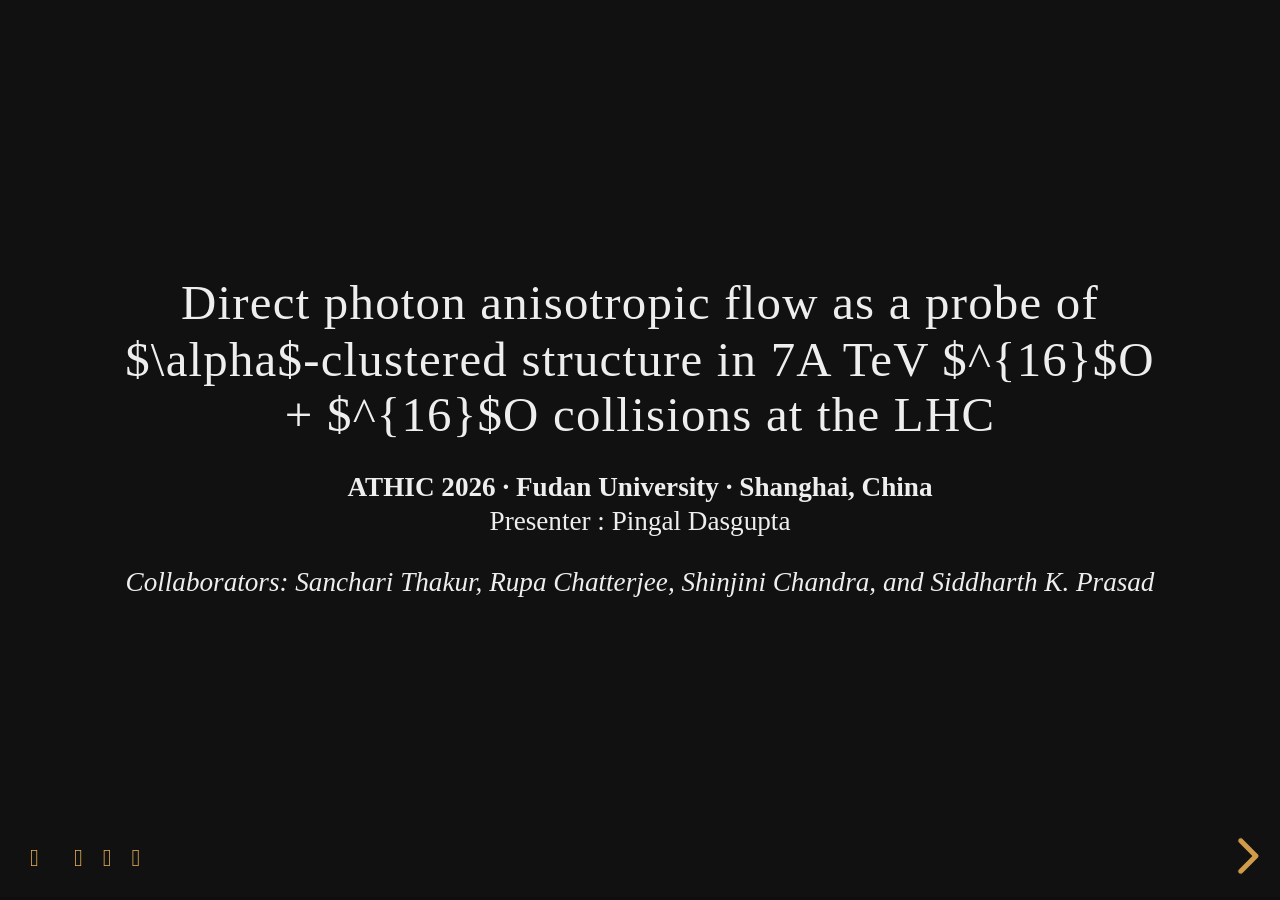
==== index.html @ 19c724df "Add files via upload" ====
<!doctype html>
<html lang="en">

<head>
  <meta charset="utf-8">

  <title>Direct photon anisotropic flow as a probe of alpha clustered structure in 7A TeV 16O+16O collisions at the LHC</title>

  <meta name="description" content="A framework for easily creating beautiful presentations using HTML">
  <meta name="author" content="Hakim El Hattab">

  <meta name="apple-mobile-web-app-capable" content="yes">
  <meta name="apple-mobile-web-app-status-bar-style" content="black-translucent">

  <meta name="viewport" content="width=device-width, initial-scale=1.0">

  <link rel="stylesheet" href="libs/reveal.js/4.3.1/reset.css">
  <link rel="stylesheet" href="libs/reveal.js/4.3.1/reveal.css">

  <link rel="stylesheet" href="https://maxcdn.bootstrapcdn.com/font-awesome/4.5.0/css/font-awesome.min.css">

  <!-- highlight Theme -->
  
  <link rel="stylesheet" href="libs/highlight.js/11.3.1/styles/monokai.min.css">
  
	
		
	<link rel="stylesheet" href="libs/reveal.js/4.3.1/plugin/chalkboard/style.css">
	
	
	
  <link rel="stylesheet" href="libs/reveal.js/4.3.1/plugin/customcontrols/style.css">
  
	



  <!-- Revealjs Theme -->
  
  <link rel="stylesheet" href="libs/reveal.js/4.3.1/theme/night.css" id="theme">
  
  

  <link rel="stylesheet" href="libs/styles/tasklist.css">
	<link rel="stylesheet" href="libs/styles/iota.css">
	<link rel="stylesheet" href="libs/styles/layout.css">


  <!-- Revealjs Theme -->
  
  <link rel="stylesheet" href="heading-case.css">
  

   <!-- css list -->
	

   

</head>

<body>

   

  <div class="reveal">

    <!-- Any section element inside of this container is displayed as a slide -->
    <div class="slides">

      


    
        <section >
            
            <h1>Direct photon anisotropic flow as a probe of $\alpha$-clustered structure in 7A TeV $^{16}$O + $^{16}$O collisions at the LHC</h1>
<p><strong>ATHIC 2026 · Fudan University · Shanghai, China</strong><br>
Presenter : Pingal Dasgupta</p>
<p><em>Collaborators: Sanchari Thakur, Rupa Chatterjee, Shinjini Chandra, and Siddharth K. Prasad</em></p>

            </section>
    



    
        <section >
            
            <h1>Outline</h1>
<ol>
<li>
<p><strong>QGP and Electromagnetic Probes</strong></p>
</li>
<li>
<p><strong>What makes O+O collisions interesting</strong></p>
</li>
<li>
<p><strong>Results</strong></p>
</li>
<li>
<p><strong>Summary</strong></p>
</li>
</ol>

            </section>
    



    
        <section >
            
            <h1>Quark–Gluon Plasma</h1>
<figure>
  <img src="figures_phasediagram.png" alt="QGP phase diagram" width="380" />
  <figcaption>QCD phase diagram. Source: <a href="https://www.bnl.gov/newsroom/news.php?a=21870">Brookhaven National Laboratory</a>.</figcaption>
</figure>
<!-- - ##### QGP (Quark–Gluon Plasma) is a deconfined state of quarks and gluons that existed a few microseconds after the Big Bang. -->
<!-- ##### Relativistic heavy-ion collisions produce a deconfined phase of quarks and gluons that mimics the early universe! -->
<!-- - ##### Produced hadrons and their phase-space distributions are indirect probes of the thermodynamic and dynamic properties of the QGP. -->
<ul>
<li>
<p>Relativistic heavy-ion collisions produce a deconfined phase of quarks and gluons that mimics the early universe!</p>
</li>
<li>
<p>We can learn about the thermodynamic and dynamic properties of the QGP.</p>
</li>
</ul>

            </section>
    



    
        <section >
            
            <h1>Electromagnetic Probes</h1>
<img src="em.png" alt="comp" height="300" width="600"/>
<figcaption>Spacetime evolution of fireball. Source: <a href="https://u.osu.edu/vishnu/physics/">OSU_edu</a>.</figcaption>
</figure>
<ul>
<li>
<p>Electromagnetic probes are clean and do not suffer final-state interactions.</p>
</li>
<li>
<p>They are sensitive to the initial state of the collisions and the formation time.</p>
</li>
<li>
<p>There are two types of direct signals: direct photons and dileptons.</p>
</li>
</ul>

            </section>
    



    
        <section >
            
            <h1>Anisotropic Flow</h1>
<ul>
<li>The initial spatial anisotropy ($\epsilon_2$, $\epsilon_3$, …) in the overlap zone converts into momentum anisotropy, providing evidence of a strongly interacting, hot, dense medium.</li>
</ul>
<p>The particle momentum distribution can be expanded in a Fourier series as follows:</p>
<p>$\begin{equation}\label{eq: v2}
\frac{dN}{d^2p_Tdy} = \frac{1}{2\pi} \frac{dN}{ p_T dp_T dy}[1+ 2 \sum_{n=1}^{\infty} v_n (p_T)  \rm{cos} n (\phi - \psi_n)].
\end{equation}$</p>
<p>See below how flow emerges from initial pressure gradients.</p>
<video controls width="400">
  <source src="animation_TwithFlow_woif.mp4" type="video/mp4">
</video>

            </section>
    



    
        <section >
            
            <h1>$\alpha$-clustering</h1>
<img src="clustering.png" alt="cluster" height="400" width="900"/>
<figcaption>$\alpha$ clustering. Source: <a href="https://www.nature.com/articles/s41467-022-29582-0">Nature</a>.</figcaption>
</figure>
<ul>
<li>
<p>Clustering refers to a phenomenon in which nuclei with $A = 4N$, such as $^8$Be, $^{12}$C, and $^{16}$O, behave like molecules composed of $\alpha$-clusters.</p>
</li>
<li>
<p>Experiments still lack direct evidence for $\alpha$-clustering in the ground states of light nuclei. Some first-principles theories, such as QMD, predict clustering [Nature].</p>
</li>
</ul>

            </section>
    



    
        <section >
            
            <h1>Probing α-clustered Structure in Collider Experiments</h1>
<ul>
<li>Pioneering work: “Signatures of alpha clustering in light nuclei from relativistic nuclear collisions,” by Wojciech Broniowski and Enrique Ruiz Arriola, <em>Phys. Rev. Lett.</em> 112, 112501 (2014).</li>
</ul>
<img src="cluster_CPb.png" alt="cluster" width="400"/>
<figcaption>C+Pb @ 17A GeV using GLISSANDO. Source: <a href="https://journals.aps.org/prl/abstract/10.1103/PhysRevLett.112.112501">Broniowski, Arriola PRL 2014</a>.</figcaption>
</figure>
This was followed by many studies using realistic dynamical models or machine learning to identify signatures of clustering in observables.
<p>…</p>

            </section>
    



    
        <section >
            
            <h1>Effects on Direct Photons</h1>
<p>The first studies of clustering effects on direct photon observables include:</p>
<ol>
<li>
<p>“Thermal photons as a sensitive probe of $\alpha$-cluster in C+Au collisions at the BNL Relativistic Heavy Ion Collider,” PD, G.L. Ma, R. Chatterjee, et al., <em>Eur. Phys. J. A</em> 57 (4), 134 (2021).</p>
</li>
<li>
<p>“Production and anisotropic flow of thermal photons in collisions of $\alpha$-clustered carbon with heavy nuclei at relativistic energies,” PD, R. Chatterjee, and G.L. Ma, <em>Phys. Rev. C</em> 107, 044908 (2023).
</span></p>
</li>
</ol>
<!-- <img src="CAu.png" alt="CAu" width="200"/>
<img src="CAu.png" alt="CAu" width="200"/>
<figcaption>C+Au at 200 AGeV: initial-state energy-density profiles with and without $\alpha$-clustering. Source: <a href="https://link.springer.com/article/10.1140/epja/s10050-021-00441-8">PD, G.L. Ma ${\it et al.}$</a>.</figcaption>
</figure> -->
<div style="display: flex; justify-content: center; gap: 40px;">
  <figure style="margin: 0; text-align: center;">
    <img src="CAu.png" height="250", width="300">
    <figcaption>(a) C+Au at 200 AGeV: initial-state energy-density profiles with and without $\alpha$-clustering. <a href="https://link.springer.com/article/10.1140/epja/s10050-021-00441-8">PD, G.L. Ma ${\it et al.}$</a></figcaption>
  </figure>
  <figure style="margin: 0; text-align: center;">
    <img src="photon_v3_music.png" height="300", width="350">
    <figcaption>(b) Triangular flow as a function of $p_T$ for the most central C+Au collisions. <a href="https://journals.aps.org/prc/abstract/10.1103/PhysRevC.107.044908">PD, RC, G.L. Ma ${\it et al.}$</a></figcaption>
  </figure>
</div>
            </section>
    



    
        <section >
            
            <h2>Why O+O Collisions?</h2>
<ul>
<li>
<p>Small systems have shown promising collective behavior in flow observables.</p>
</li>
<li>
<p>Oxygen has a ${\color{red} \rm tetrahedral}$ structure. Relativistic collisions at very high energies can reveal aspects of this structure.</p>
</li>
</ul>
<div style="display: flex; justify-content: center; gap: 40px;">
  <figure style="margin: 0; text-align: center;">
<img src="OC.png" alt="e3"  width="1200"/>
<figcaption>Oxygen structure. Source: <a href="https://link.springer.com/article/10.1140/epja/s10050-025-01608-3?fromPaywallRec=false">tetrahedral structure</a>.</figcaption>
</figure>
  <figure style="margin: 0; text-align: center;">
<img src="glissando.png" alt="cluster"  width="1000"/>
<figcaption>Overlapping nucleon density distribution. Source: <a href="https://ujk.edu.pl/homepages/mryb/GLISSANDO/">GLISSANDO</a>.</figcaption>
</figure>
</div>
            </section>
    



    
        <section >
            
            <h2>O+O Collisions at 7A TeV at the LHC</h2>
<ul>
<li>
<p>${\rm \color{red}GLISSANDO3}$ is an established Monte Carlo event generator used to characterize the initial stages of relativistic heavy-ion collisions.</p>
</li>
<li>
<p>Two cases are considered: clustered and unclustered.</p>
</li>
<li>
<p>GLISSANDO3 indicates that the most central collisions are important because they are expected to show geometry-dominated effects (the cluster structure) more clearly than peripheral collisions.</p>
</li>
</ul>
<div style="display: flex; justify-content: center; gap: 40px;">
  <figure style="margin: 0; text-align: center;">
<img src="epsilon2.png" alt="e3" height="400" width="900"/>
<figcaption>Initial-state ellipticity. Source: <a href="https://link.springer.com/article/10.1140/epjc/s10052-026-16194-x">$\epsilon_2$</a>.</figcaption>
</figure>
  <figure style="margin: 0; text-align: center;">
<img src="epsilon3.png" alt="e3" height="400" width="900"/>
<figcaption>Initial-state triangularity. Source: <a href="https://link.springer.com/article/10.1140/epjc/s10052-026-16194-x">$\epsilon_3$</a>.</figcaption>
</figure>
</div>
            </section>
    



    
        <section >
            
            <h2>Framework: O+O at 7A TeV</h2>
<ul>
<li>
<p>GLISSANDO3 initial condition.</p>
</li>
<li>
<p>The ideal hydrodynamical framework $\color{red} \rm MUSIC$ is used to evolve the initial conditions.</p>
</li>
<li>
<p>The system formation time is 0.14 fm/$c$.</p>
</li>
<li>
<p>Equation of state: $\color{red}\rm lattice EOS s95p-v1$.</p>
</li>
<li>
<p>A crossover transition from hot, dense plasma to hadronic gas is assumed to occur at a temperature of about 184 MeV.</p>
</li>
<li>
<p>The freeze-out temperature is 137 MeV.</p>
</li>
<li>
<p>QGP rates: P. Arnold et al., <em>JHEP</em> 0112, 009 (2001) (leading-order contributions); J. Ghiglieri et al., <em>JHEP</em> 1305, 010 (2013) (next-to-leading-order contributions).</p>
</li>
<li>
<p>Hadronic rates: S. Turbide et al., <em>Phys. Rev. C</em> 69, 014903 (2004).</p>
</li>
</ul>
<!-- <img src="pp.png" alt="cluster" width="400"/>
<figcaption>Partcipant Plane Method. </figcaption>
</figure> -->
<p>Anisotropic flow coefficients are defined as:
$\begin{eqnarray}
v_n (p_T) \ = \ \frac{\int_0^{2\pi}
d\phi {\rm cos} [n (\phi-\psi_{n})] \frac{dN}{p_T dp_T dy d\phi}}{\int_0^{2\pi} d\phi \frac{dN}{p_Tdp_Tdy d\phi}}
\end{eqnarray}$</p>

            </section>
    



    
        <section >
            
            <h2>Direct Photon Spectra</h2>
<div style="display: flex; justify-content: center; gap: 40px;">
  <figure style="margin: 0; text-align: center;">
<img src="0-5cent.png" alt="0-5" width="1000"/>
<figcaption>Direct photon spectra, 0–5%. Source: <a href="https://link.springer.com/article/10.1140/epjc/s10052-026-16194-x">ST, PD, RC, ${\it et al.}$, EPJC</a>.</figcaption>
</figure>
</figure>
  <figure style="margin: 0; text-align: center;">
<img src="30-40cent.png" alt="30-40"  width="1000"/>
<figcaption>Direct photon spectra, 30–40%. Source: <a href="https://link.springer.com/article/10.1140/epjc/s10052-026-16194-x">ST, PD, RC, ${\it et al.}$, EPJC</a>.</figcaption>
</figure>
</div>
Two centrality classes have been studied: (a) central (0–5%) and (b) peripheral (30–40%).
<ul>
<li>The direct photon spectra are comparable between clustered and unclustered collisions.</li>
</ul>

            </section>
    



    
        <section >
            
            <h2>Direct Photon Flow Observables</h2>
<div style="display: flex; justify-content: center; gap: 40px;">
  <figure style="margin: 0; text-align: center;">
<img src="v_n_0-5.png" alt="0-5" width="1000"/>
<figcaption>Direct photon anisotropic flow, 0–5%. Source: <a href="https://link.springer.com/article/10.1140/epjc/s10052-026-16194-x">ST, PD, RC, ${\it et al.}$, EPJC</a>.</figcaption>
</figure>
</figure>
  <figure style="margin: 0; text-align: center;">
<img src="v_n_30-40.png" alt="30-40"  width="1000"/>
<figcaption>Direct photon anisotropic flow, 30–40%. Source: <a href="https://link.springer.com/article/10.1140/epjc/s10052-026-16194-x">ST, PD, RC, ${\it et al.}$, EPJC</a>.</figcaption>
</figure>
</div>
<ul>
<li>
<p>The direct photon $v_3$ is substantially larger in clustered than in unclustered collisions for 0–5% O+O collisions at 7A TeV. The $v_2$ in clustered collisions is slightly smaller than in unclustered collisions at the same centrality.</p>
</li>
<li>
<p>The direct photon $v_2$ is substantially larger in clustered than in unclustered collisions for 30–40% O+O collisions at 7A TeV. The $v_3$ in clustered collisions is comparable to that in unclustered collisions at the same centrality.</p>
</li>
</ul>

            </section>
    



    
        <section >
            
            <h2>Ratio of Flow Observables</h2>
<div style="display: flex; justify-content: center; gap: 40px;">
  <figure style="margin: 0; text-align: center;">
<img src="v2byv3_0-5.png" alt="0-5" width="1000"/>
<figcaption>Ratio of $v_2$ and $v_3$, 0–5%. Source: <a href="https://link.springer.com/article/10.1140/epjc/s10052-026-16194-x">ST, PD, RC, ${\it et al.}$, EPJC</a>.</figcaption>
</figure>
</figure>
  <figure style="margin: 0; text-align: center;">
<img src="v2byv3_30-40.png" alt="30-40"  width="1000"/>
<figcaption>Ratio of $v_2$ and $v_3$, 30–40%. Source: <a href="https://link.springer.com/article/10.1140/epjc/s10052-026-16194-x">ST, PD, RC, ${\it et al.}$, EPJC</a>.</figcaption>
</figure>
</div>
<ul>
<li>
<p>The ratio is an efficient observable because it is not diluted by prompt-photon contributions [<a href="https://journals.aps.org/prc/abstract/10.1103/PhysRevC.104.064907">RC, PD, <em>Phys. Rev. C</em></a>].</p>
</li>
<li>
<p>The ratio of $v_2$ and $v_3$ shows opposite behavior in central and peripheral collisions.</p>
</li>
</ul>

            </section>
    



    
        <section >
            
            <h2>Summary</h2>
<ul>
<li>
<p>The $\alpha$-cluster structure in light nuclei produces significant initial spatial anisotropy, which is expected to affect the momentum anisotropy (flow) of final-state particles.</p>
</li>
<li>
<p>Measurements of photon anisotropic-flow parameters can serve as an important way to study the cluster structure.</p>
</li>
<li>
<p>We studied photon anisotropic-flow parameters in clustered and unclustered O+O collisions at 7A TeV using the hydrodynamical model MUSIC. The initial profiles used in our calculations were obtained from GLISSANDO.</p>
</li>
<li>
<p>Elliptic flow ($v_2$) is larger in the most central unclustered O+O collisions, consistent with the average initial ellipticity. Triangular flow ($v_3$) is larger in the most central clustered O+O collisions, consistent with the average initial triangular anisotropy.</p>
</li>
<li>
<p>Comparing these simulation results with data from the proposed O+O collisions at 7 TeV at the LHC could provide experimental evidence for a cluster structure in oxygen nuclei.</p>
</li>
</ul>

            </section>
    



    
        <section >
            
            <h2></h2>
<h4>Thank you for your attention!</h4>

            </section>
    


    </div>


  </div>

  <div class="line top"></div>
  <div class="line bottom"></div>
  <div class="line left"></div>
  <div class="line right"></div>

  <script src="libs/reveal.js/4.3.1/reveal.js"></script>
<script src="libs/reveal.js/4.3.1/plugin/notes/notes.js"></script>
<script src="libs/reveal.js/4.3.1/plugin/markdown/markdown.js"></script>
<script src="libs/reveal.js/4.3.1/plugin/highlight/highlight.js"></script>
<script src="libs/reveal.js/4.3.1/plugin/math/math.js"></script>
<script src="libs/reveal.js/4.3.1/plugin/fullscreen/plugin.js"></script>
<script src="libs/reveal.js/4.3.1/plugin/animate/plugin.js"></script>
<script src="libs/reveal.js/4.3.1/plugin/animate/svg.min.js"></script>
<script src="libs/reveal.js/4.3.1/plugin/anything/plugin.js"></script>
<script src="libs/reveal.js/4.3.1/plugin/anything/Chart.min.js"></script>
<script src="libs/reveal.js/4.3.1/plugin/anything/d3/d3.v3.min.js"></script>
<script src="libs/reveal.js/4.3.1/plugin/anything/d3.patch.js"></script>
<script src="libs/reveal.js/4.3.1/plugin/anything/d3/queue.v1.min.js"></script>
<script src="libs/reveal.js/4.3.1/plugin/anything/d3/topojson.v1.min.js"></script>
<script src="libs/reveal.js/4.3.1/plugin/anything/function-plot.js"></script>
<script src="libs/reveal.js/4.3.1/plugin/customcontrols/plugin.js"></script>
<script src="libs/reveal.js/4.3.1/plugin/embed-tweet/plugin.js"></script>
<script src="libs/reveal.js/4.3.1/plugin/chart/chart.min.js"></script>
<script src="libs/reveal.js/4.3.1/plugin/chart/plugin.js"></script>
<script src="libs/reveal.js/4.3.1/plugin/verticator/verticator.js"></script>

<script src="libs/reveal.js/4.3.1/plugin/zoom/zoom.js"></script>
<script src="libs/reveal.js/4.3.1/plugin/search/search.js"></script>
<script src="libs/reveal.js/4.3.1/plugin/menu/menu.js"></script>
<script src="libs/reveal.js/4.3.1/plugin/chalkboard/plugin.js"></script>

<!--	<script src="libs/reveal.js/4.3.1/plugin/audio-slideshow/plugin.js"></script>  -->
<!--	<script src="libs/reveal.js/4.3.1/plugin/audio-slideshow/recorder.js"></script>-->
<!--	<script src="libs/reveal.js/4.3.1/plugin/audio-slideshow/RecordRTC.js"></script>-->

  

<script>
  const printPlugins = [
      RevealNotes,
      RevealHighlight,
      RevealMath.MathJax3,
      RevealAnimate,
      RevealChalkboard, 
			RevealEmbedTweet,
			RevealChart,
		];

		const plugins =  [...printPlugins,
		RevealZoom, 
		RevealSearch, 
				RevealMarkdown, 
				RevealMenu, 
				RevealFullscreen,
				RevealAnything,
				//RevealAudioSlideshow,
				//RevealAudioRecorder,
				RevealCustomControls, 
				// poll
				// question
				// seminar
				Verticator 
				 ]


		// Also available as an ES module, see:
		// https://revealjs.com/initialization/
		Reveal.initialize({
			controls: true,
      controlsTutorial: true,
      controlsLayout: 'bottom-right',
      controlsBackArrows: 'faded',
      progress: true,
      slideNumber: true,
      //#showSlideNumber "all" "print" "speaker"
      hash: true, //# hash: false,
      //# respondToHashChanges: true,
      //# history: false,
      keyboard: true,
      //#keyboardCondition: null,
      overview: true,
      center: true,
      touch: true,
      loop: false,
      rtl: false,
      //#navigationMode: 'default', linear grid
      shuffle: false,
      fragments: true,
      fragmentInURL: false,
      embedded: false,
      help: true,
      //#pause: true
      showNotes: false,
      autoPlayMedia: false, // TODO fix this to a nullable value
      //#preloadIframes: null. true false
      //#autoAnimate: true
      //#autoAnimateMatcher: null,
      //#autoAnimateEasing: 'ease',
      //autoAnimateDuration: 1.0,
      //#autoAnimateUnmatched: true
      //#autoAnimateStyles: []
      autoSlide: 0, // TODO fix this to a falseable value
      autoSlideStoppable: true,
      autoSlideMethod: '0',
      defaultTiming: 120,
      mouseWheel: false,
      //#previewLinks: false
      //#postMessage: true, // TODO : this can cause issues with the vscode api ???
      //#postMessageEvents: false,
      //#focusBodyOnPageVisibilityChange: true,
      transition: 'slide',
      transitionSpeed: 'default',
      backgroundTransition: 'fade',
      //#pdfMaxPagesPerSlide: Number.POSITIVE_INFINITY,
      //#pdfSeparateFragments: true,
      //#pdfPageHeightOffset: -1,
      viewDistance: 3,
      //#mobileViewDistance: 2,
      display: 'block',
      //#hideInactiveCursor: true,
      //#hideCursorTime: 5000

      // Parallax Background
      parallaxBackgroundImage: '',
      parallaxBackgroundSize: '',
      parallaxBackgroundHorizontal: 0,
      parallaxBackgroundVertical: 0,

      //Presentation Size
      width: 960,
			height: 700,
			margin: 0.04,
      minScale: 0.2,
      maxScale: 2,
      disableLayout: false,

      audio: {
        prefix: 'audio/', // audio files are stored in the "audio" folder
        suffix: '.ogg', // audio files have the ".ogg" ending
        textToSpeechURL: null, // the URL to the text to speech converter
        defaultNotes: false, // use slide notes as default for the text to speech converter
        defaultText: false, // use slide text as default for the text to speech converter
        advance: 0, // advance to next slide after given time in milliseconds after audio has played, use negative value to not advance
        autoplay: false, // automatically start slideshow
        defaultDuration: 5, // default duration in seconds if no audio is available
        defaultAudios: true, // try to play audios with names such as audio/1.2.ogg
        playerOpacity: 0.05, // opacity value of audio player if unfocused
        playerStyle: 'position: fixed; bottom: 4px; left: 25%; width: 50%; height:75px; z-index: 33;', // style used for container of audio controls
        startAtFragment: false, // when moving to a slide, start at the current fragment or at the start of the slide
      },
      
      chalkboard: { // font-awesome.min.css must be available
        //src: "chalkboard/chalkboard.json",
        storage: "chalkboard-demo",
      },
      
			customcontrols: {
					controls: [
      						{
						  id: 'toggle-overview',
						  title: 'Toggle overview (O)',
						  icon: '<i class="fa fa-th"></i>',
						  action: 'Reveal.toggleOverview();'
						}
						,
      {
        icon: '<i class="fa fa-pen-square"></i>',
        title: 'Toggle chalkboard (B)',
        action: 'RevealChalkboard.toggleChalkboard();'
      },
      {
        icon: '<i class="fa fa-pen"></i>',
        title: 'Toggle notes canvas (C)',
        action: 'RevealChalkboard.toggleNotesCanvas();'
      }
      
				]
			},
			chart: {
					defaults: { 
						color: 'lightgray', // color of labels
						scale: { 
							beginAtZero: true, 
							ticks: { stepSize: 1 },
							grid: { color: "lightgray" } , // color of grid lines
						},
					},
					line: { borderColor: [ "rgba(20,220,220,.8)" , "rgba(220,120,120,.8)", "rgba(20,120,220,.8)" ], "borderDash": [ [5,10], [0,0] ] }, 
					bar: { backgroundColor: [ "rgba(20,220,220,.8)" , "rgba(220,120,120,.8)", "rgba(20,120,220,.8)" ]}, 
					pie: { backgroundColor: [ ["rgba(0,0,0,.8)" , "rgba(220,20,20,.8)", "rgba(20,220,20,.8)", "rgba(220,220,20,.8)", "rgba(20,20,220,.8)"] ]},
					radar: { borderColor: [ "rgba(20,220,220,.8)" , "rgba(220,120,120,.8)", "rgba(20,120,220,.8)" ]}, 
			},
			math: {
				mathjax: 'https://cdn.jsdelivr.net/gh/mathjax/mathjax@2.7.8/MathJax.js',
				config: 'TeX-AMS_HTML-full',
				// pass other options into `MathJax.Hub.Config()`
				TeX: { Macros: { RR: "{\\bf R}" } }
				},
				anything: [ 
				{
		className: "plot",
		defaults: {width:500, height: 500, grid:true},
		initialize: (function(container, options){ options.target = "#"+container.id; functionPlot(options) })
	 },
	 {
		className: "chart",  
		initialize: (function(container, options){ container.chart = new Chart(container.getContext("2d"), options);  })
	 },
	 {
		className: "anything",
		initialize: (function(container, options){ if (options && options.initialize) { options.initialize(container)} })
	 },
					],
			// Learn about plugins: https://revealjs.com/plugins/
			plugins: (window.location.search.match(/print-pdf/gi) ? printPlugins : plugins ) 
		});
			


	    // Change chalkboard theme : 
		function changeTheme(input) {
			var config = {};
			config.theme = input.value;
			Reveal.getPlugin("RevealChalkboard").configure(config);
			input.blur();
		}

		// // Handle the message inside the webview
        // window.addEventListener('message', event => {

        //     const message = event.data; // The JSON data our extension sent

        //     switch (message.command) {
        //         case 'refactor':
        //             Reveal.toggleHelp();
        //     }
        // });

		if (window.location.search.match(/print-pdf-now/gi)) {
      		setTimeout(() => {
				window.print();
			  }, 2500);
			
    }
</script>

</body>

</html>
---- libs/highlight.js/11.3.1/styles/monokai.min.css ----
pre code.hljs{display:block;overflow-x:auto;padding:1em}code.hljs{padding:3px 5px}.hljs{background:#272822;color:#ddd}.hljs-keyword,.hljs-literal,.hljs-name,.hljs-selector-tag,.hljs-strong,.hljs-tag{color:#f92672}.hljs-code{color:#66d9ef}.hljs-attribute,.hljs-link,.hljs-regexp,.hljs-symbol{color:#bf79db}.hljs-addition,.hljs-built_in,.hljs-bullet,.hljs-emphasis,.hljs-section,.hljs-selector-attr,.hljs-selector-pseudo,.hljs-string,.hljs-subst,.hljs-template-tag,.hljs-template-variable,.hljs-title,.hljs-type,.hljs-variable{color:#a6e22e}.hljs-class .hljs-title,.hljs-title.class_{color:#fff}.hljs-comment,.hljs-deletion,.hljs-meta,.hljs-quote{color:#75715e}.hljs-doctag,.hljs-keyword,.hljs-literal,.hljs-section,.hljs-selector-id,.hljs-selector-tag,.hljs-title,.hljs-type{font-weight:700}
---- libs/reveal.js/4.3.1/plugin/chalkboard/style.css ----
div.palette, div.boardhandle {
  position: absolute;
/*
  height: 260px;
  margin: -130px 0 0 0px;
*/  
  top: 50%;
  transform: translateY(-50%);
  font-size: 24px;
  border-radius: 10px;
  border-top:    4px solid #222; 
  border-right:  4px solid #222; 
  border-bottom: 4px solid #222;
  background: black;
  transition: transform 0.3s;
}

div.palette  {
  left: -10px;
  padding-left:10px;
}

div.boardhandle {
  right: -10px;
  padding-right:10px;
}

div.palette > ul,
div.boardhandle > ul {
  list-style-type: none;
  margin: 0;
  padding: 0;
}

div.palette > ul > li,
div.boardhandle > ul > li {
  margin: 10px;
}

@media print {
	div.palette, div.boardhandle, .chalkboard-button { 
		display: none!important; 
	}
}
---- libs/reveal.js/4.3.1/plugin/customcontrols/style.css ----
#customcontrols {
	z-index: 40;
	position: fixed; 
	left: 70px; 
	bottom: 30px;
	text-align: center;
	font-size: 24px;
}

#customcontrols button {
	background: none;
	color: var(--r-link-color);
	border: none;
	padding: 0;
	font: inherit;
	cursor: pointer;
	outline: inherit;
	z-index: 40;
}

#customcontrols button:hover {
	color: var(--r-link-color-hover);
}

#customcontrols > ul {
	position: fixed; 
	left: 54px; 
	bottom: 64px;
	list-style-type: none;
	overflow: hidden;
	margin: 0;
	padding: 0;
	border: 1px solid var(--r-link-color);
	border-radius: 5px;
	padding: 10px;
	background-color: var(--r-background-color)
}

#customcontrols ul > li {
	margin: 0px 5px;
	padding: 0px 5px;
	float: left;
}

#customcontrols.collapsed  #collapse-customcontrols, #customcontrols.collapsed > ul  {
	display: none;
} 

#customcontrols:not(.collapsed) #expand-customcontrols {
	display: none;
} 

@media only screen and (min-width: 500px) {
	#customcontrols > button {
		display: none;
	}
	#customcontrols > ul {
		bottom: 20px;
		border: none;
		background: none;
	}
}
---- libs/reveal.js/4.3.1/theme/night.css ----
/**
 * Black theme for reveal.js.
 *
 * Copyright (C) 2011-2012 Hakim El Hattab, http://hakim.se
 */
@import url(https://fonts.googleapis.com/css?family=Montserrat:700);
@import url(https://fonts.googleapis.com/css?family=Open+Sans:400,700,400italic,700italic);
section.has-light-background, section.has-light-background h1, section.has-light-background h2, section.has-light-background h3, section.has-light-background h4, section.has-light-background h5, section.has-light-background h6 {
  color: #222;
}

/*********************************************
 * GLOBAL STYLES
 *********************************************/
:root {
  --r-background-color: #111;
  --r-main-font: Open Sans, sans-serif;
  --r-main-font-size: 40px;
  --r-main-color: #eee;
  --r-block-margin: 20px;
  --r-heading-margin: 0 0 20px 0;
  --r-heading-font: Montserrat, Impact, sans-serif;
  --r-heading-color: #eee;
  --r-heading-line-height: 1.2;
  --r-heading-letter-spacing: -0.03em;
  --r-heading-text-transform: none;
  --r-heading-text-shadow: none;
  --r-heading-font-weight: normal;
  --r-heading1-text-shadow: none;
  --r-heading1-size: 3.77em;
  --r-heading2-size: 2.11em;
  --r-heading3-size: 1.55em;
  --r-heading4-size: 1em;
  --r-code-font: monospace;
  --r-link-color: #e7ad52;
  --r-link-color-dark: #d08a1d;
  --r-link-color-hover: #f3d7ac;
  --r-selection-background-color: #e7ad52;
  --r-selection-color: #fff;
}

.reveal-viewport {
  background: #111;
  background-color: var(--r-background-color);
}

.reveal {
  font-family: var(--r-main-font);
  font-size: var(--r-main-font-size);
  font-weight: normal;
  color: var(--r-main-color);
}

.reveal ::selection {
  color: var(--r-selection-color);
  background: var(--r-selection-background-color);
  text-shadow: none;
}

.reveal ::-moz-selection {
  color: var(--r-selection-color);
  background: var(--r-selection-background-color);
  text-shadow: none;
}

.reveal .slides section,
.reveal .slides section > section {
  line-height: 1.3;
  font-weight: inherit;
}

/*********************************************
 * HEADERS
 *********************************************/
.reveal h1,
.reveal h2,
.reveal h3,
.reveal h4,
.reveal h5,
.reveal h6 {
  margin: var(--r-heading-margin);
  color: var(--r-heading-color);
  font-family: var(--r-heading-font);
  font-weight: var(--r-heading-font-weight);
  line-height: var(--r-heading-line-height);
  letter-spacing: var(--r-heading-letter-spacing);
  text-transform: var(--r-heading-text-transform);
  text-shadow: var(--r-heading-text-shadow);
  word-wrap: break-word;
}

.reveal h1 {
  font-size: var(--r-heading1-size);
}

.reveal h2 {
  font-size: var(--r-heading2-size);
}

.reveal h3 {
  font-size: var(--r-heading3-size);
}

.reveal h4 {
  font-size: var(--r-heading4-size);
}

.reveal h1 {
  text-shadow: var(--r-heading1-text-shadow);
}

/*********************************************
 * OTHER
 *********************************************/
.reveal p {
  margin: var(--r-block-margin) 0;
  line-height: 1.3;
}

/* Remove trailing margins after titles */
.reveal h1:last-child,
.reveal h2:last-child,
.reveal h3:last-child,
.reveal h4:last-child,
.reveal h5:last-child,
.reveal h6:last-child {
  margin-bottom: 0;
}

/* Ensure certain elements are never larger than the slide itself */
.reveal img,
.reveal video,
.reveal iframe {
  max-width: 95%;
  max-height: 95%;
}

.reveal strong,
.reveal b {
  font-weight: bold;
}

.reveal em {
  font-style: italic;
}

.reveal ol,
.reveal dl,
.reveal ul {
  display: inline-block;
  text-align: left;
  margin: 0 0 0 1em;
}

.reveal ol {
  list-style-type: decimal;
}

.reveal ul {
  list-style-type: disc;
}

.reveal ul ul {
  list-style-type: square;
}

.reveal ul ul ul {
  list-style-type: circle;
}

.reveal ul ul,
.reveal ul ol,
.reveal ol ol,
.reveal ol ul {
  display: block;
  margin-left: 40px;
}

.reveal dt {
  font-weight: bold;
}

.reveal dd {
  margin-left: 40px;
}

.reveal blockquote {
  display: block;
  position: relative;
  width: 70%;
  margin: var(--r-block-margin) auto;
  padding: 5px;
  font-style: italic;
  background: rgba(255, 255, 255, 0.05);
  box-shadow: 0px 0px 2px rgba(0, 0, 0, 0.2);
}

.reveal blockquote p:first-child,
.reveal blockquote p:last-child {
  display: inline-block;
}

.reveal q {
  font-style: italic;
}

.reveal pre {
  display: block;
  position: relative;
  width: 90%;
  margin: var(--r-block-margin) auto;
  text-align: left;
  font-size: 0.55em;
  font-family: var(--r-code-font);
  line-height: 1.2em;
  word-wrap: break-word;
  box-shadow: 0px 5px 15px rgba(0, 0, 0, 0.15);
}

.reveal code {
  font-family: var(--r-code-font);
  text-transform: none;
  tab-size: 2;
}

.reveal pre code {
  display: block;
  padding: 5px;
  overflow: auto;
  max-height: 400px;
  word-wrap: normal;
}

.reveal .code-wrapper {
  white-space: normal;
}

.reveal .code-wrapper code {
  white-space: pre;
}

.reveal table {
  margin: auto;
  border-collapse: collapse;
  border-spacing: 0;
}

.reveal table th {
  font-weight: bold;
}

.reveal table th,
.reveal table td {
  text-align: left;
  padding: 0.2em 0.5em 0.2em 0.5em;
  border-bottom: 1px solid;
}

.reveal table th[align=center],
.reveal table td[align=center] {
  text-align: center;
}

.reveal table th[align=right],
.reveal table td[align=right] {
  text-align: right;
}

.reveal table tbody tr:last-child th,
.reveal table tbody tr:last-child td {
  border-bottom: none;
}

.reveal sup {
  vertical-align: super;
  font-size: smaller;
}

.reveal sub {
  vertical-align: sub;
  font-size: smaller;
}

.reveal small {
  display: inline-block;
  font-size: 0.6em;
  line-height: 1.2em;
  vertical-align: top;
}

.reveal small * {
  vertical-align: top;
}

.reveal img {
  margin: var(--r-block-margin) 0;
}

/*********************************************
 * LINKS
 *********************************************/
.reveal a {
  color: var(--r-link-color);
  text-decoration: none;
  transition: color 0.15s ease;
}

.reveal a:hover {
  color: var(--r-link-color-hover);
  text-shadow: none;
  border: none;
}

.reveal .roll span:after {
  color: #fff;
  background: var(--r-link-color-dark);
}

/*********************************************
 * Frame helper
 *********************************************/
.reveal .r-frame {
  border: 4px solid var(--r-main-color);
  box-shadow: 0 0 10px rgba(0, 0, 0, 0.15);
}

.reveal a .r-frame {
  transition: all 0.15s linear;
}

.reveal a:hover .r-frame {
  border-color: var(--r-link-color);
  box-shadow: 0 0 20px rgba(0, 0, 0, 0.55);
}

/*********************************************
 * NAVIGATION CONTROLS
 *********************************************/
.reveal .controls {
  color: var(--r-link-color);
}

/*********************************************
 * PROGRESS BAR
 *********************************************/
.reveal .progress {
  background: rgba(0, 0, 0, 0.2);
  color: var(--r-link-color);
}

/*********************************************
 * PRINT BACKGROUND
 *********************************************/
@media print {
  .backgrounds {
    background-color: var(--r-background-color);
  }
}
---- libs/styles/tasklist.css ----
[class*=task-list-item] {
    min-height: 22px;
    margin-top: 6px!important;
    margin-bottom: 6px!important;
    padding-left: 0;
    list-style: none;
}

[class*=task-list-item]>input:first-child {
    position: absolute!important;
    opacity: 0;
    margin: 0;
}
[class*=task-list-item]>label {
    padding-left: 29px!important;
    min-height: 22px;
    line-height: 22px;
    display: inline-block;
    position: relative;
    vertical-align: top;
    margin-bottom: 0;
    font-weight: 400;
    cursor: pointer;
}

.task-list-item>input:first-child:checked+input[type=hidden]+label::before, .task-list-item>input:first-child:checked+label::before {
    background-color: #ecf0f1;
    border-color: #ecf0f1;
}

[class*=task-list-item]>input:first-child+input[type=hidden]+label::before, [class*=task-list-item]>input:first-child+label::before {
    content: "";
    display: inline-block;
    position: absolute;
    width: 22px;
    height: 22px;
    border: 1px solid #D3CFC8;
    border-radius: 0;
    margin-left: -29px;
}


[class*=task-list-item]>input:first-child:checked+input[type=hidden]+label::after, [class*=task-list-item]>input:first-child:checked+label::after {
    content: "";
    display: inline-block;
    position: absolute;
    top: 0;
    left: 0;
    width: 7px;
    height: 10px;
    border: 2px solid #fff;
    border-left: none;
    border-top: none;
    transform: translate(7.75px,4.5px) rotate(45deg);
    -ms-transform: translate(7.75px,4.5px) rotate(45deg);
}


.task-list-item>input:first-child:checked+input[type=hidden]+label::after, .task-list-item>input:first-child:checked+label::after {
    border-bottom-color: #95a5a6;
    border-right-color: #95a5a6;
}



.reveal .container{
    display: grid;
  grid-auto-flow: column;
}
---- libs/styles/iota.css ----
.grid {
  display: grid !important;
  grid-gap: var(--gap-xs, 2rem);
  grid-auto-flow: var(--flow-xs, row);
  grid-auto-columns: var(--auto-cols-xs, auto);
  grid-auto-rows: var(--auto-rows-xs, auto);
  grid-template-columns: var(--template-cols-xs, repeat(var(--cols-xs, 1), var(--cols-size-xs, 1fr)));
  grid-template-rows: var(--template-rows-xs, none);
  justify-content: var(--jc-xs, space-evenly);
  justify-items: var(--ji-xs, stretch);
  align-content: var(--ac-xs, center);
  align-items: var(--ai-xs, stretch);
}
@media (min-width: 640px) {
  .grid {
    grid-gap: var(--gap-sm, 2rem);
    grid-auto-flow: var(--flow-sm, row);
    grid-auto-columns: var(--auto-cols-sm, auto);
    grid-auto-rows: var(--auto-rows-sm, auto);
    grid-template-columns: var(--template-cols-sm, repeat(var(--cols-sm, 2), var(--cols-size-sm, 1fr)));
    grid-template-rows: var(--template-rows-sm, none);
    justify-content: var(--jc-sm, space-evenly);
    justify-items: var(--ji-sm, stretch);
    align-content: var(--ac-sm, center);
    align-items: var(--ai-sm, stretch);
  }
}
@media (min-width: 860px) {
  .grid {
    grid-gap: var(--gap-md, 2rem);
    grid-auto-flow: var(--flow-md, row);
    grid-auto-columns: var(--auto-cols-md, auto);
    grid-auto-rows: var(--auto-rows-md, auto);
    grid-template-columns: var(--template-cols-md, repeat(var(--cols-md, 2), var(--cols-size-md, 1fr)));
    grid-template-rows: var(--template-rows-md, none);
    justify-content: var(--jc-md, space-evenly);
    justify-items: var(--ji-md, stretch);
    align-content: var(--ac-md, center);
    align-items: var(--ai-md, stretch);
  }
}
@media (min-width: 1080px) {
  .grid {
    grid-gap: var(--gap-lg, 2rem);
    grid-auto-flow: var(--flow-lg, row);
    grid-auto-columns: var(--auto-cols-lg, auto);
    grid-auto-rows: var(--auto-rows-lg, auto);
    grid-template-columns: var(--template-cols-lg, repeat(var(--cols-lg, 4), var(--cols-size-lg, 1fr)));
    grid-template-rows: var(--template-rows-lg, none);
    justify-content: var(--jc-lg, space-evenly);
    justify-items: var(--ji-lg, stretch);
    align-content: var(--ac-lg, center);
    align-items: var(--ai-lg, stretch);
  }
}
@media (min-width: 1300px) {
  .grid {
    grid-gap: var(--gap-xl, 2rem);
    grid-auto-flow: var(--flow-xl, row);
    grid-auto-columns: var(--auto-cols-xl, auto);
    grid-auto-rows: var(--auto-rows-xl, auto);
    grid-template-columns: var(--template-cols-xl, repeat(var(--cols-xl, 4), var(--cols-size-xl, 1fr)));
    grid-template-rows: var(--template-rows-xl, none);
    justify-content: var(--jc-xl, space-evenly);
    justify-items: var(--ji-xl, stretch);
    align-content: var(--ac-xl, center);
    align-items: var(--ai-xl, stretch);
  }
}
.grid.is-inline {
  display: inline-grid;
}
.grid > * {
  min-width: 0px;
  max-width: 100%;
  min-height: 0px;
  grid-column: var(--col-xs, auto);
  grid-row: var(--row-xs, auto);
  justify-self: var(--js-xs, auto);
  align-self: var(--as-xs, auto);
}
@media (min-width: 640px) {
  .grid > * {
    grid-column: var(--col-sm, auto);
    grid-row: var(--row-sm, auto);
    justify-self: var(--js-sm, auto);
    align-self: var(--as-sm, auto);
  }
}
@media (min-width: 860px) {
  .grid > * {
    grid-column: var(--col-md, auto);
    grid-row: var(--row-md, auto);
    justify-self: var(--js-md, auto);
    align-self: var(--as-md, auto);
  }
}
@media (min-width: 1080px) {
  .grid > * {
    grid-column: var(--col-lg, auto);
    grid-row: var(--row-lg, auto);
    justify-self: var(--js-lg, auto);
    align-self: var(--as-lg, auto);
  }
}
@media (min-width: 1300px) {
  .grid > * {
    grid-column: var(--col-xl, auto);
    grid-row: var(--row-xl, auto);
    justify-self: var(--js-xl, auto);
    align-self: var(--as-xl, auto);
  }
}
---- libs/styles/layout.css ----
.reveal .slides {
    display: flex;
    flex-direction: column;
    align-items: center;
    justify-content: center;
  }

  
  
  /*********************************************
   * Mostly Image
   *********************************************/
  
  .reveal-viewport.layout-bg50 .slides,
  .reveal-viewport.layout-bg30 .slides
 {
    width: 100% !important;
    left: 0 !important;
    top: 0 !important;
    bottom: 0 !important;
    right: 0 !important;
    transform: none !important;
  }
  

  
  .reveal-viewport.layout-bg50 .slide-background-content,
  .reveal-viewport.layout-bg1_3 .slide-background-content
   {
    animation: fadeInLeft; /* referring directly to the animation's @keyframe declaration */
    animation-duration: 0.5s; /* don't forget to set a duration! */
  }

  .reveal-viewport.layout-bg50 .slide-background-content { width: 50% !important; }
  .reveal-viewport.layout-bg33 .slide-background-content { width: 33% !important; }
  
  .reveal-viewport.layout-bg33 section,
  .reveal-viewport.layout-bg50 section {
    animation: fadeInRight; /* referring directly to the animation's @keyframe declaration */
    animation-duration: 0.5s; /* don't forget to set a duration! */
    align-self: flex-end !important;
  }

  .reveal-viewport.layout-bg50 section {  width: 50% !important;  }
  .reveal-viewport.layout-bg33 section {  width: 67% !important;  }

  .reveal-viewport.layout-bg50 section[data-state="layout-bg50"]{    width: 100% !important;  }
  .reveal-viewport.layout-bg33 section[data-state="layout-bg33"]{    width: 100% !important;  }
  

  .reveal-viewport.layout-bg33r .slide-background-content {     width: 33% !important; right: 0; }
  
  .reveal-viewport.layout-bg33r section {  width: 67% !important; left:0;  }

  .reveal-viewport.layout-bg50r .slide-background-content {     width: 50% !important; right: 0; }
  .reveal-viewport.layout-bg50r section {  width: 50% !important; left:0;  }
---- heading-case.css ----
/* Keep the capitalization written in Markdown headings. */
.reveal {
  --r-main-font: "Times New Roman", Times, serif;
  --r-heading-font: "Times New Roman", Times, serif;
  /* Edit these values to change the sizes of h1, h2, and h3 headings. */
  --h1-font-size: 2.5em;
  --h2-font-size: 2.0em;
  --h3-font-size: 1.9em;
  --h4-font-size: 1.0em;
  --h5-font-size: 0.75em;
  --h6-font-size: 0.50em;
  --r-main-font-size: 22px;

}

.reveal h1 { font-size: var(--h1-font-size); }
.reveal h2 { font-size: var(--h2-font-size); }
.reveal h3 { font-size: var(--h3-font-size); }
.reveal h4 { font-size: var(--h3-font-size); }
.reveal h5 { font-size: var(--h3-font-size); }
.reveal h6 { font-size: var(--h3-font-size); }

/* Keep Reveal.js slide numbers in the bottom-right corner and bracket them. */
.reveal .slide-number {
  /* top: 5px; */
  /* bottom: 15px; */
  left: 1392px;
  bottom : 22px;
  font-size: 1.5em;
  color: rgb(255, 140, 0)
}

.reveal .slide-number::before { content: r"$\langle$"; }
.reveal .slide-number::after { content: r"$\rangle$"; }

/* Wrap selected Markdown text in <span class="small-text">…</span>. */
.reveal .large-text {
  font-size: 0.5em;
}

.reveal,
.reveal h1,
.reveal h2,
.reveal h3,
.reveal h4,
.reveal h5,
.reveal h6 {
  font-family: "Times New Roman", Times, serif !important;
}

.reveal h1,
.reveal h2,
.reveal h3,
.reveal h4,
.reveal h5,
.reveal h6 {
  text-transform: none !important;
}

/* Add extra spacing between letters in level-four headings (####). */
.reveal h4,.reveal h3, .reveal h2, .reveal h1, 
.reveal h5 {
  letter-spacing: 0.025em;
}

/* Scale down the long heading on the title slide only. */
.reveal .slides > section:first-child h1 {
  font-size: 1.8em;
  line-height: 1.15;
  max-width: 90%;
  margin-inline: auto;
}

/* Keep figures inside the visible slide area without distorting them. */
.reveal .slides section img {
  max-width: 90%;
  max-height: 58vh;
  height: auto;
  object-fit: contain;
}

/* Let slide lists use the available text width instead of shrink-wrapping. */
.reveal .slides section ul,
.reveal .slides section ol {
  display: block;
  width: 100%;
  box-sizing: border-box;
  margin-left: 0;
}

/* Keep the QGP diagram within the right-hand table column. */
.reveal table {
  width: 100%;
  table-layout: fixed;
}

.reveal table thead {
  display: none;
}

.reveal table td {
  border: none !important;
}

.reveal table th:first-child,
.reveal table td:first-child {
  width: 58%;
}

.reveal table td:first-child {
  text-align: justify;
}

.reveal table th:last-child,
.reveal table td:last-child {
  width: 42%;
}

.reveal table img {
  display: block;
  width: 100%;
  max-width: 100%;
  max-height: 58vh;
  height: auto;
  object-fit: contain;
  margin: 0 auto;
}

.reveal .positioned-text {
  position: absolute;
  left: 5%;
  top: 90%;
  width: 90%;
  font-size: 0.75em;
  line-height: 1.2;
  text-align: left;
}
.reveal figcaption {
  font-size: 0.6em;
}
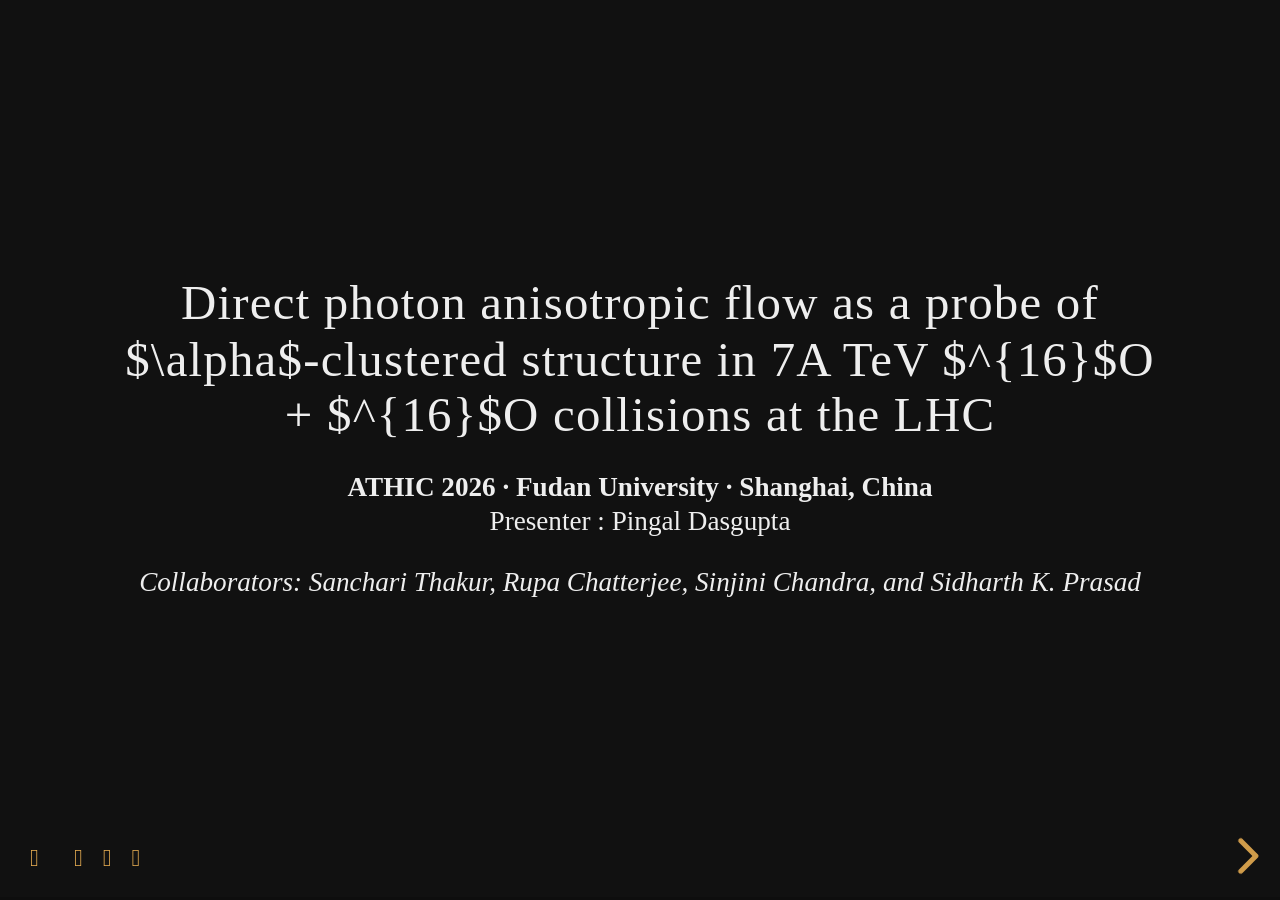
==== commit 060d305a: "Updated index.html" ====
--- a/index.html
+++ b/index.html
@@ -76,7 +76,7 @@
             <h1>Direct photon anisotropic flow as a probe of $\alpha$-clustered structure in 7A TeV $^{16}$O + $^{16}$O collisions at the LHC</h1>
 <p><strong>ATHIC 2026 · Fudan University · Shanghai, China</strong><br>
 Presenter : Pingal Dasgupta</p>
-<p><em>Collaborators: Sanchari Thakur, Rupa Chatterjee, Shinjini Chandra, and Siddharth K. Prasad</em></p>
+<p><em>Collaborators: Sanchari Thakur, Rupa Chatterjee, Sinjini Chandra, and Sidharth K. Prasad</em></p>
 
             </section>
     
@@ -141,7 +141,7 @@
 </figure>
 <ul>
 <li>
-<p>Electromagnetic probes are clean and do not suffer final-state interactions.</p>
+<p>Electromagnetic probes are clean, they do not suffer final-state interactions.</p>
 </li>
 <li>
 <p>They are sensitive to the initial state of the collisions and the formation time.</p>
@@ -723,4 +723,4 @@
 
 </body>
 
-</html>+</html>
